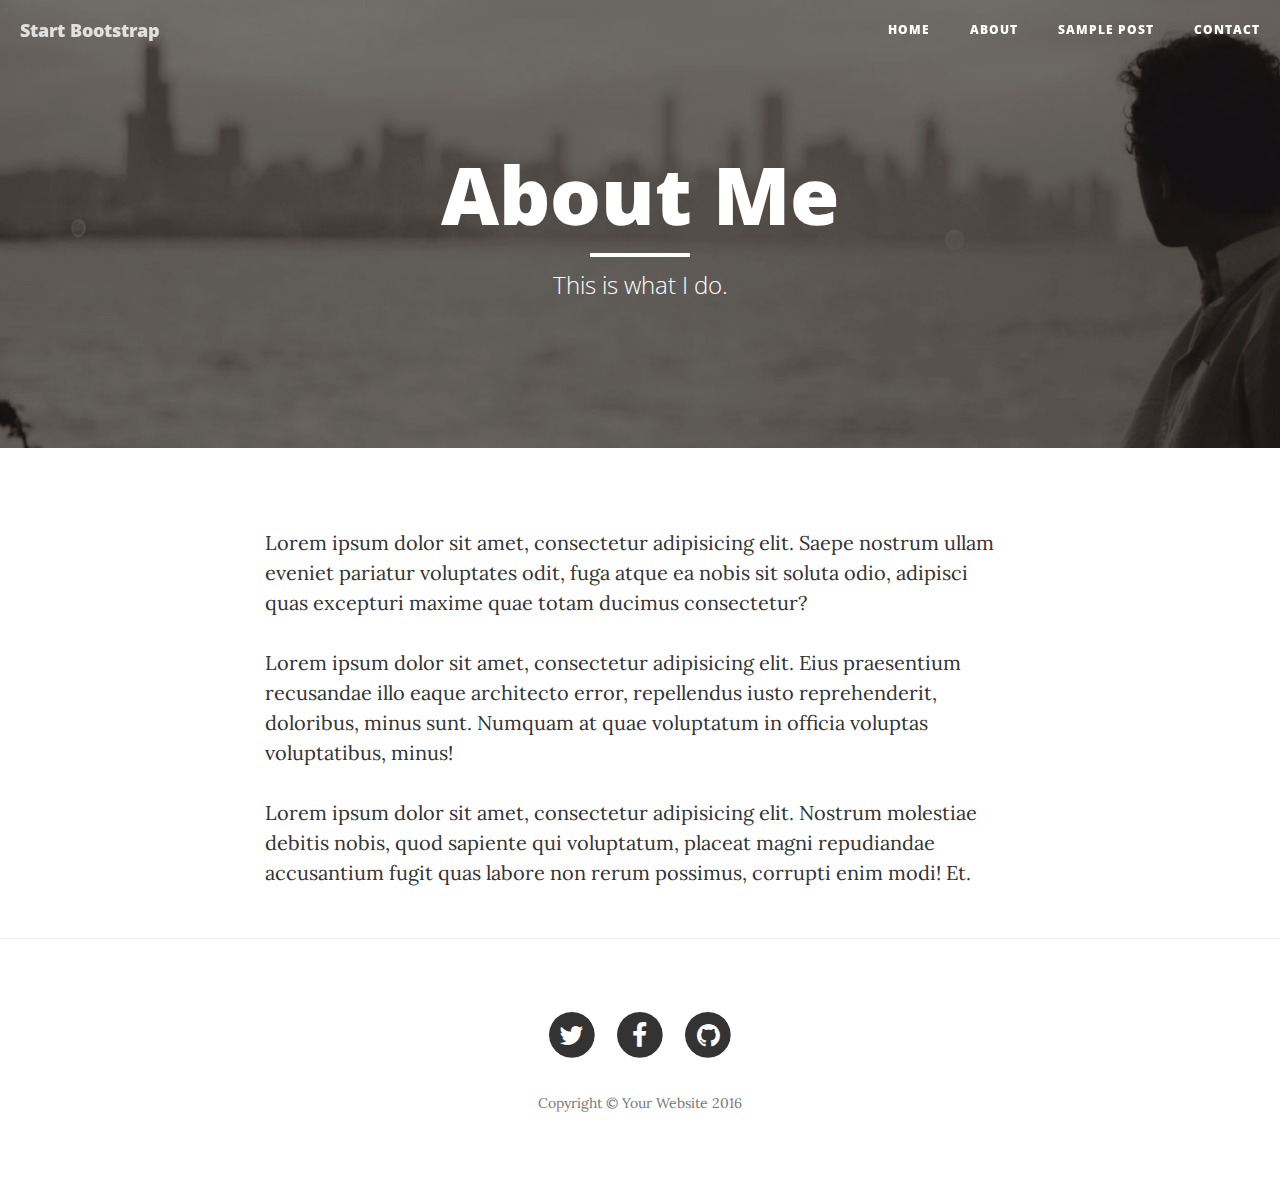
==== about.html @ 2f67f851 "init a new webpage "clean-blog" based on a bootstrap template" ====
<!DOCTYPE html>
<html lang="en">

<head>

    <meta charset="utf-8">
    <meta http-equiv="X-UA-Compatible" content="IE=edge">
    <meta name="viewport" content="width=device-width, initial-scale=1">
    <meta name="description" content="">
    <meta name="author" content="">

    <title>Clean Blog - About</title>

    <!-- Bootstrap Core CSS -->
    <link href="vendor/bootstrap/css/bootstrap.min.css" rel="stylesheet">

    <!-- Theme CSS -->
    <link href="css/clean-blog.min.css" rel="stylesheet">

    <!-- Custom Fonts -->
    <link href="vendor/font-awesome/css/font-awesome.min.css" rel="stylesheet" type="text/css">
    <link href='https://fonts.googleapis.com/css?family=Lora:400,700,400italic,700italic' rel='stylesheet' type='text/css'>
    <link href='https://fonts.googleapis.com/css?family=Open+Sans:300italic,400italic,600italic,700italic,800italic,400,300,600,700,800' rel='stylesheet' type='text/css'>

    <!-- HTML5 Shim and Respond.js IE8 support of HTML5 elements and media queries -->
    <!-- WARNING: Respond.js doesn't work if you view the page via file:// -->
    <!--[if lt IE 9]>
        <script src="https://oss.maxcdn.com/libs/html5shiv/3.7.0/html5shiv.js"></script>
        <script src="https://oss.maxcdn.com/libs/respond.js/1.4.2/respond.min.js"></script>
    <![endif]-->

</head>

<body>

    <!-- Navigation -->
    <nav class="navbar navbar-default navbar-custom navbar-fixed-top">
        <div class="container-fluid">
            <!-- Brand and toggle get grouped for better mobile display -->
            <div class="navbar-header page-scroll">
                <button type="button" class="navbar-toggle" data-toggle="collapse" data-target="#bs-example-navbar-collapse-1">
                    <span class="sr-only">Toggle navigation</span>
                    Menu <i class="fa fa-bars"></i>
                </button>
                <a class="navbar-brand" href="index.html">Start Bootstrap</a>
            </div>

            <!-- Collect the nav links, forms, and other content for toggling -->
            <div class="collapse navbar-collapse" id="bs-example-navbar-collapse-1">
                <ul class="nav navbar-nav navbar-right">
                    <li>
                        <a href="index.html">Home</a>
                    </li>
                    <li>
                        <a href="about.html">About</a>
                    </li>
                    <li>
                        <a href="post.html">Sample Post</a>
                    </li>
                    <li>
                        <a href="contact.html">Contact</a>
                    </li>
                </ul>
            </div>
            <!-- /.navbar-collapse -->
        </div>
        <!-- /.container -->
    </nav>

    <!-- Page Header -->
    <!-- Set your background image for this header on the line below. -->
    <header class="intro-header" style="background-image: url('img/about-bg.jpg')">
        <div class="container">
            <div class="row">
                <div class="col-lg-8 col-lg-offset-2 col-md-10 col-md-offset-1">
                    <div class="page-heading">
                        <h1>About Me</h1>
                        <hr class="small">
                        <span class="subheading">This is what I do.</span>
                    </div>
                </div>
            </div>
        </div>
    </header>

    <!-- Main Content -->
    <div class="container">
        <div class="row">
            <div class="col-lg-8 col-lg-offset-2 col-md-10 col-md-offset-1">
                <p>Lorem ipsum dolor sit amet, consectetur adipisicing elit. Saepe nostrum ullam eveniet pariatur voluptates odit, fuga atque ea nobis sit soluta odio, adipisci quas excepturi maxime quae totam ducimus consectetur?</p>
                <p>Lorem ipsum dolor sit amet, consectetur adipisicing elit. Eius praesentium recusandae illo eaque architecto error, repellendus iusto reprehenderit, doloribus, minus sunt. Numquam at quae voluptatum in officia voluptas voluptatibus, minus!</p>
                <p>Lorem ipsum dolor sit amet, consectetur adipisicing elit. Nostrum molestiae debitis nobis, quod sapiente qui voluptatum, placeat magni repudiandae accusantium fugit quas labore non rerum possimus, corrupti enim modi! Et.</p>
            </div>
        </div>
    </div>

    <hr>

    <!-- Footer -->
    <footer>
        <div class="container">
            <div class="row">
                <div class="col-lg-8 col-lg-offset-2 col-md-10 col-md-offset-1">
                    <ul class="list-inline text-center">
                        <li>
                            <a href="#">
                                <span class="fa-stack fa-lg">
                                    <i class="fa fa-circle fa-stack-2x"></i>
                                    <i class="fa fa-twitter fa-stack-1x fa-inverse"></i>
                                </span>
                            </a>
                        </li>
                        <li>
                            <a href="#">
                                <span class="fa-stack fa-lg">
                                    <i class="fa fa-circle fa-stack-2x"></i>
                                    <i class="fa fa-facebook fa-stack-1x fa-inverse"></i>
                                </span>
                            </a>
                        </li>
                        <li>
                            <a href="#">
                                <span class="fa-stack fa-lg">
                                    <i class="fa fa-circle fa-stack-2x"></i>
                                    <i class="fa fa-github fa-stack-1x fa-inverse"></i>
                                </span>
                            </a>
                        </li>
                    </ul>
                    <p class="copyright text-muted">Copyright &copy; Your Website 2016</p>
                </div>
            </div>
        </div>
    </footer>

    <!-- jQuery -->
    <script src="vendor/jquery/jquery.min.js"></script>

    <!-- Bootstrap Core JavaScript -->
    <script src="vendor/bootstrap/js/bootstrap.min.js"></script>

    <!-- Contact Form JavaScript -->
    <script src="js/jqBootstrapValidation.js"></script>
    <script src="js/contact_me.js"></script>

    <!-- Theme JavaScript -->
    <script src="js/clean-blog.min.js"></script>

</body>

</html>
---- css/clean-blog.min.css ----
/*!
 * Start Bootstrap - Clean Blog v3.3.7+1 (http://startbootstrap.com/template-overviews/clean-blog)
 * Copyright 2013-2016 Start Bootstrap
 * Licensed under MIT (https://github.com/BlackrockDigital/startbootstrap/blob/gh-pages/LICENSE)
 */a,body{color:#333}.navbar-custom .nav li a,.navbar-custom .navbar-brand,h1,h2,h3,h4,h5,h6{font-weight:800}.caption,.intro-header .page-heading,.intro-header .site-heading,footer .copyright{text-align:center}body{font-family:Lora,'Times New Roman',serif;font-size:20px;-webkit-tap-highlight-color:#0085A1}.intro-header .page-heading .subheading,.intro-header .post-heading .subheading,.intro-header .site-heading .subheading,.navbar-custom,h1,h2,h3,h4,h5,h6{font-family:'Open Sans','Helvetica Neue',Helvetica,Arial,sans-serif}p{line-height:1.5;margin:30px 0}p a{text-decoration:underline}a:focus,a:hover{color:#0085A1}a img:focus,a img:hover{cursor:zoom-in}blockquote{color:#777;font-style:italic}hr.small{max-width:100px;margin:15px auto;border-width:4px;border-color:#fff}.navbar-custom{position:absolute;top:0;left:0;width:100%;z-index:3}.navbar-custom .navbar-header .navbar-toggle{color:#777;font-weight:800;text-transform:uppercase;font-size:12px}.navbar-custom .nav li a{text-transform:uppercase;font-size:12px;letter-spacing:1px}@media only screen and (min-width:768px){.navbar-custom{background:0 0;border-bottom:1px solid transparent}.navbar-custom .navbar-brand{color:#fff;padding:20px}.navbar-custom .navbar-brand:focus,.navbar-custom .navbar-brand:hover{color:rgba(255,255,255,.8)}.navbar-custom .nav li a{color:#fff;padding:20px}.navbar-custom .nav li a:focus,.navbar-custom .nav li a:hover{color:rgba(255,255,255,.8)}}@media only screen and (min-width:1170px){.navbar-custom{-webkit-transition:background-color .3s;-moz-transition:background-color .3s;transition:background-color .3s;-webkit-transform:translate3d(0,0,0);-moz-transform:translate3d(0,0,0);-ms-transform:translate3d(0,0,0);-o-transform:translate3d(0,0,0);transform:translate3d(0,0,0);-webkit-backface-visibility:hidden;backface-visibility:hidden}.navbar-custom.is-fixed{position:fixed;top:-61px;background-color:rgba(255,255,255,.9);border-bottom:1px solid #f2f2f2;-webkit-transition:-webkit-transform .3s;-moz-transition:-moz-transform .3s;transition:transform .3s}.navbar-custom.is-fixed .navbar-brand{color:#333}.navbar-custom.is-fixed .navbar-brand:focus,.navbar-custom.is-fixed .navbar-brand:hover{color:#0085A1}.navbar-custom.is-fixed .nav li a{color:#333}.navbar-custom.is-fixed .nav li a:focus,.navbar-custom.is-fixed .nav li a:hover{color:#0085A1}.navbar-custom.is-visible{-webkit-transform:translate3d(0,100%,0);-moz-transform:translate3d(0,100%,0);-ms-transform:translate3d(0,100%,0);-o-transform:translate3d(0,100%,0);transform:translate3d(0,100%,0)}}.intro-header{background:center center no-repeat;-webkit-background-size:cover;-moz-background-size:cover;background-size:cover;-o-background-size:cover;margin-bottom:50px}.intro-header .page-heading,.intro-header .post-heading,.intro-header .site-heading{padding:100px 0 50px;color:#fff}.intro-header .page-heading h1,.intro-header .site-heading h1{margin-top:0;font-size:50px}.intro-header .page-heading .subheading,.intro-header .site-heading .subheading{font-size:24px;line-height:1.1;display:block;font-weight:300;margin:10px 0 0}@media only screen and (min-width:768px){.intro-header .page-heading,.intro-header .post-heading,.intro-header .site-heading{padding:150px 0}.intro-header .page-heading h1,.intro-header .site-heading h1{font-size:80px}}.intro-header .post-heading h1{font-size:35px}.intro-header .post-heading .meta,.intro-header .post-heading .subheading{line-height:1.1;display:block}.intro-header .post-heading .subheading{font-size:24px;margin:10px 0 30px;font-weight:600}.intro-header .post-heading .meta{font-family:Lora,'Times New Roman',serif;font-style:italic;font-weight:300;font-size:20px}.intro-header .post-heading .meta a{color:#fff}@media only screen and (min-width:768px){.intro-header .post-heading h1{font-size:55px}.intro-header .post-heading .subheading{font-size:30px}}.post-preview>a{color:#333}.post-preview>a:focus,.post-preview>a:hover{text-decoration:none;color:#0085A1}.post-preview>a>.post-title{font-size:30px;margin-top:30px;margin-bottom:10px}.post-preview>a>.post-subtitle{margin:0 0 10px;font-weight:300}.post-preview>.post-meta{color:#777;font-size:18px;font-style:italic;margin-top:0}.post-preview>.post-meta>a{text-decoration:none;color:#333}.post-preview>.post-meta>a:focus,.post-preview>.post-meta>a:hover{color:#0085A1;text-decoration:underline}@media only screen and (min-width:768px){.post-preview>a>.post-title{font-size:36px}}.section-heading{font-size:36px;margin-top:60px;font-weight:700}.btn,.pager li>a,.pager li>span{font-family:'Open Sans','Helvetica Neue',Helvetica,Arial,sans-serif;text-transform:uppercase;font-weight:800;letter-spacing:1px}.caption{font-size:14px;padding:10px;font-style:italic;margin:0;display:block;border-bottom-right-radius:5px;border-bottom-left-radius:5px}footer{padding:50px 0 65px}footer .list-inline{margin:0;padding:0}footer .copyright{font-size:14px;margin-bottom:0}.floating-label-form-group{font-size:14px;position:relative;margin-bottom:0;padding-bottom:.5em;border-bottom:1px solid #eee}.floating-label-form-group input,.floating-label-form-group textarea{z-index:1;position:relative;padding-right:0;padding-left:0;border:none;border-radius:0;font-size:1.5em;background:0 0;box-shadow:none!important;resize:none}.floating-label-form-group label{display:block;z-index:0;position:relative;top:2em;margin:0;font-size:.85em;line-height:1.764705882em;vertical-align:middle;vertical-align:baseline;opacity:0;-webkit-transition:top .3s ease,opacity .3s ease;-moz-transition:top .3s ease,opacity .3s ease;-ms-transition:top .3s ease,opacity .3s ease;transition:top .3s ease,opacity .3s ease}.floating-label-form-group::not(:first-child){padding-left:14px;border-left:1px solid #eee}.floating-label-form-group-with-value label{top:0;opacity:1}.floating-label-form-group-with-focus label{color:#0085A1}form .row:first-child .floating-label-form-group{border-top:1px solid #eee}.btn{font-size:14px;border-radius:0;padding:15px 25px}.btn-lg{font-size:16px;padding:25px 35px}.btn-default:focus,.btn-default:hover{background-color:#0085A1;border:1px solid #0085A1;color:#fff}.pager{margin:20px 0 0}.pager li>a,.pager li>span{font-size:14px;padding:15px 25px;background-color:#fff;border-radius:0}.pager li>a:focus,.pager li>a:hover{color:#fff;background-color:#0085A1;border:1px solid #0085A1}.pager .disabled>a,.pager .disabled>a:focus,.pager .disabled>a:hover,.pager .disabled>span{color:#777;background-color:#333;cursor:not-allowed}::-moz-selection{color:#fff;text-shadow:none;background:#0085A1}::selection{color:#fff;text-shadow:none;background:#0085A1}img::selection{color:#fff;background:0 0}img::-moz-selection{color:#fff;background:0 0}
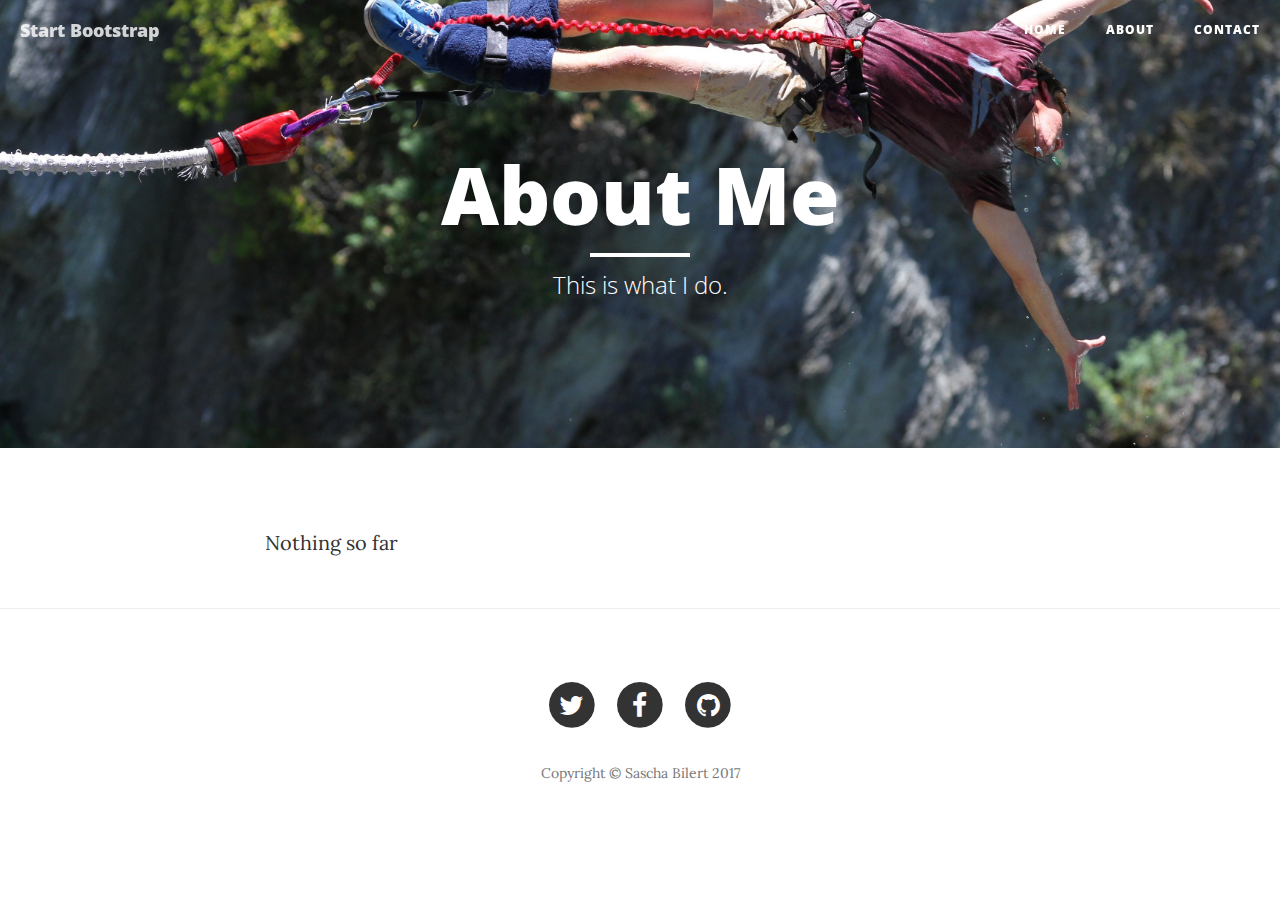
==== commit 7a0e4d3f: "fit some of the template to my personal blog" ====
--- a/about.html
+++ b/about.html
@@ -55,9 +55,6 @@
                         <a href="about.html">About</a>
                     </li>
                     <li>
-                        <a href="post.html">Sample Post</a>
-                    </li>
-                    <li>
                         <a href="contact.html">Contact</a>
                     </li>
                 </ul>
@@ -87,9 +84,7 @@
     <div class="container">
         <div class="row">
             <div class="col-lg-8 col-lg-offset-2 col-md-10 col-md-offset-1">
-                <p>Lorem ipsum dolor sit amet, consectetur adipisicing elit. Saepe nostrum ullam eveniet pariatur voluptates odit, fuga atque ea nobis sit soluta odio, adipisci quas excepturi maxime quae totam ducimus consectetur?</p>
-                <p>Lorem ipsum dolor sit amet, consectetur adipisicing elit. Eius praesentium recusandae illo eaque architecto error, repellendus iusto reprehenderit, doloribus, minus sunt. Numquam at quae voluptatum in officia voluptas voluptatibus, minus!</p>
-                <p>Lorem ipsum dolor sit amet, consectetur adipisicing elit. Nostrum molestiae debitis nobis, quod sapiente qui voluptatum, placeat magni repudiandae accusantium fugit quas labore non rerum possimus, corrupti enim modi! Et.</p>
+                <p>Nothing so far</p>
             </div>
         </div>
     </div>
@@ -127,7 +122,7 @@
                             </a>
                         </li>
                     </ul>
-                    <p class="copyright text-muted">Copyright &copy; Your Website 2016</p>
+                    <p class="copyright text-muted">Copyright &copy; Sascha Bilert 2017</p>
                 </div>
             </div>
         </div>
--- a/css/clean-blog.min.css
+++ b/css/clean-blog.min.css
@@ -2,4 +2,409 @@
  * Start Bootstrap - Clean Blog v3.3.7+1 (http://startbootstrap.com/template-overviews/clean-blog)
  * Copyright 2013-2016 Start Bootstrap
  * Licensed under MIT (https://github.com/BlackrockDigital/startbootstrap/blob/gh-pages/LICENSE)
- */a,body{color:#333}.navbar-custom .nav li a,.navbar-custom .navbar-brand,h1,h2,h3,h4,h5,h6{font-weight:800}.caption,.intro-header .page-heading,.intro-header .site-heading,footer .copyright{text-align:center}body{font-family:Lora,'Times New Roman',serif;font-size:20px;-webkit-tap-highlight-color:#0085A1}.intro-header .page-heading .subheading,.intro-header .post-heading .subheading,.intro-header .site-heading .subheading,.navbar-custom,h1,h2,h3,h4,h5,h6{font-family:'Open Sans','Helvetica Neue',Helvetica,Arial,sans-serif}p{line-height:1.5;margin:30px 0}p a{text-decoration:underline}a:focus,a:hover{color:#0085A1}a img:focus,a img:hover{cursor:zoom-in}blockquote{color:#777;font-style:italic}hr.small{max-width:100px;margin:15px auto;border-width:4px;border-color:#fff}.navbar-custom{position:absolute;top:0;left:0;width:100%;z-index:3}.navbar-custom .navbar-header .navbar-toggle{color:#777;font-weight:800;text-transform:uppercase;font-size:12px}.navbar-custom .nav li a{text-transform:uppercase;font-size:12px;letter-spacing:1px}@media only screen and (min-width:768px){.navbar-custom{background:0 0;border-bottom:1px solid transparent}.navbar-custom .navbar-brand{color:#fff;padding:20px}.navbar-custom .navbar-brand:focus,.navbar-custom .navbar-brand:hover{color:rgba(255,255,255,.8)}.navbar-custom .nav li a{color:#fff;padding:20px}.navbar-custom .nav li a:focus,.navbar-custom .nav li a:hover{color:rgba(255,255,255,.8)}}@media only screen and (min-width:1170px){.navbar-custom{-webkit-transition:background-color .3s;-moz-transition:background-color .3s;transition:background-color .3s;-webkit-transform:translate3d(0,0,0);-moz-transform:translate3d(0,0,0);-ms-transform:translate3d(0,0,0);-o-transform:translate3d(0,0,0);transform:translate3d(0,0,0);-webkit-backface-visibility:hidden;backface-visibility:hidden}.navbar-custom.is-fixed{position:fixed;top:-61px;background-color:rgba(255,255,255,.9);border-bottom:1px solid #f2f2f2;-webkit-transition:-webkit-transform .3s;-moz-transition:-moz-transform .3s;transition:transform .3s}.navbar-custom.is-fixed .navbar-brand{color:#333}.navbar-custom.is-fixed .navbar-brand:focus,.navbar-custom.is-fixed .navbar-brand:hover{color:#0085A1}.navbar-custom.is-fixed .nav li a{color:#333}.navbar-custom.is-fixed .nav li a:focus,.navbar-custom.is-fixed .nav li a:hover{color:#0085A1}.navbar-custom.is-visible{-webkit-transform:translate3d(0,100%,0);-moz-transform:translate3d(0,100%,0);-ms-transform:translate3d(0,100%,0);-o-transform:translate3d(0,100%,0);transform:translate3d(0,100%,0)}}.intro-header{background:center center no-repeat;-webkit-background-size:cover;-moz-background-size:cover;background-size:cover;-o-background-size:cover;margin-bottom:50px}.intro-header .page-heading,.intro-header .post-heading,.intro-header .site-heading{padding:100px 0 50px;color:#fff}.intro-header .page-heading h1,.intro-header .site-heading h1{margin-top:0;font-size:50px}.intro-header .page-heading .subheading,.intro-header .site-heading .subheading{font-size:24px;line-height:1.1;display:block;font-weight:300;margin:10px 0 0}@media only screen and (min-width:768px){.intro-header .page-heading,.intro-header .post-heading,.intro-header .site-heading{padding:150px 0}.intro-header .page-heading h1,.intro-header .site-heading h1{font-size:80px}}.intro-header .post-heading h1{font-size:35px}.intro-header .post-heading .meta,.intro-header .post-heading .subheading{line-height:1.1;display:block}.intro-header .post-heading .subheading{font-size:24px;margin:10px 0 30px;font-weight:600}.intro-header .post-heading .meta{font-family:Lora,'Times New Roman',serif;font-style:italic;font-weight:300;font-size:20px}.intro-header .post-heading .meta a{color:#fff}@media only screen and (min-width:768px){.intro-header .post-heading h1{font-size:55px}.intro-header .post-heading .subheading{font-size:30px}}.post-preview>a{color:#333}.post-preview>a:focus,.post-preview>a:hover{text-decoration:none;color:#0085A1}.post-preview>a>.post-title{font-size:30px;margin-top:30px;margin-bottom:10px}.post-preview>a>.post-subtitle{margin:0 0 10px;font-weight:300}.post-preview>.post-meta{color:#777;font-size:18px;font-style:italic;margin-top:0}.post-preview>.post-meta>a{text-decoration:none;color:#333}.post-preview>.post-meta>a:focus,.post-preview>.post-meta>a:hover{color:#0085A1;text-decoration:underline}@media only screen and (min-width:768px){.post-preview>a>.post-title{font-size:36px}}.section-heading{font-size:36px;margin-top:60px;font-weight:700}.btn,.pager li>a,.pager li>span{font-family:'Open Sans','Helvetica Neue',Helvetica,Arial,sans-serif;text-transform:uppercase;font-weight:800;letter-spacing:1px}.caption{font-size:14px;padding:10px;font-style:italic;margin:0;display:block;border-bottom-right-radius:5px;border-bottom-left-radius:5px}footer{padding:50px 0 65px}footer .list-inline{margin:0;padding:0}footer .copyright{font-size:14px;margin-bottom:0}.floating-label-form-group{font-size:14px;position:relative;margin-bottom:0;padding-bottom:.5em;border-bottom:1px solid #eee}.floating-label-form-group input,.floating-label-form-group textarea{z-index:1;position:relative;padding-right:0;padding-left:0;border:none;border-radius:0;font-size:1.5em;background:0 0;box-shadow:none!important;resize:none}.floating-label-form-group label{display:block;z-index:0;position:relative;top:2em;margin:0;font-size:.85em;line-height:1.764705882em;vertical-align:middle;vertical-align:baseline;opacity:0;-webkit-transition:top .3s ease,opacity .3s ease;-moz-transition:top .3s ease,opacity .3s ease;-ms-transition:top .3s ease,opacity .3s ease;transition:top .3s ease,opacity .3s ease}.floating-label-form-group::not(:first-child){padding-left:14px;border-left:1px solid #eee}.floating-label-form-group-with-value label{top:0;opacity:1}.floating-label-form-group-with-focus label{color:#0085A1}form .row:first-child .floating-label-form-group{border-top:1px solid #eee}.btn{font-size:14px;border-radius:0;padding:15px 25px}.btn-lg{font-size:16px;padding:25px 35px}.btn-default:focus,.btn-default:hover{background-color:#0085A1;border:1px solid #0085A1;color:#fff}.pager{margin:20px 0 0}.pager li>a,.pager li>span{font-size:14px;padding:15px 25px;background-color:#fff;border-radius:0}.pager li>a:focus,.pager li>a:hover{color:#fff;background-color:#0085A1;border:1px solid #0085A1}.pager .disabled>a,.pager .disabled>a:focus,.pager .disabled>a:hover,.pager .disabled>span{color:#777;background-color:#333;cursor:not-allowed}::-moz-selection{color:#fff;text-shadow:none;background:#0085A1}::selection{color:#fff;text-shadow:none;background:#0085A1}img::selection{color:#fff;background:0 0}img::-moz-selection{color:#fff;background:0 0}+ */
+
+a, body {
+    color: #333
+}
+
+.navbar-custom .nav li a, .navbar-custom .navbar-brand, h1, h2, h3, h4, h5, h6 {
+    font-weight: 800
+}
+
+.caption, .intro-header .page-heading, .intro-header .site-heading, footer .copyright {
+    text-align: center
+}
+
+body {
+    font-family: Lora, 'Times New Roman', serif;
+    font-size: 20px;
+    -webkit-tap-highlight-color: #0085A1
+}
+
+.intro-header .page-heading .subheading, .intro-header .post-heading .subheading, .intro-header .site-heading .subheading, .navbar-custom, h1, h2, h3, h4, h5, h6 {
+    font-family: 'Open Sans', 'Helvetica Neue', Helvetica, Arial, sans-serif
+}
+
+p {
+    line-height: 1.5;
+    margin: 30px 0
+}
+
+p a {
+    text-decoration: underline
+}
+
+a:focus, a:hover {
+    color: #0085A1
+}
+
+a img:focus, a img:hover {
+    cursor: zoom-in
+}
+
+blockquote {
+    color: #777;
+    font-style: italic
+}
+
+hr.small {
+    max-width: 100px;
+    margin: 15px auto;
+    border-width: 4px;
+    border-color: #fff
+}
+
+.navbar-custom {
+    position: absolute;
+    top: 0;
+    left: 0;
+    width: 100%;
+    z-index: 3
+}
+
+.navbar-custom .navbar-header .navbar-toggle {
+    color: #777;
+    font-weight: 800;
+    text-transform: uppercase;
+    font-size: 12px
+}
+
+.navbar-custom .nav li a {
+    text-transform: uppercase;
+    font-size: 12px;
+    letter-spacing: 1px
+}
+
+@media only screen and (min-width:768px) {
+    .navbar-custom {
+        background: 0 0;
+        border-bottom: 1px solid transparent
+    }
+    .navbar-custom .navbar-brand {
+        color: #fff;
+        padding: 20px
+    }
+    .navbar-custom .navbar-brand:focus, .navbar-custom .navbar-brand:hover {
+        color: rgba(255, 255, 255, .8)
+    }
+    .navbar-custom .nav li a {
+        color: #fff;
+        padding: 20px
+    }
+    .navbar-custom .nav li a:focus, .navbar-custom .nav li a:hover {
+        color: rgba(255, 255, 255, .8)
+    }
+}
+
+@media only screen and (min-width:1170px) {
+    .navbar-custom {
+        -webkit-transition: background-color .3s;
+        -moz-transition: background-color .3s;
+        transition: background-color .3s;
+        -webkit-transform: translate3d(0, 0, 0);
+        -moz-transform: translate3d(0, 0, 0);
+        -ms-transform: translate3d(0, 0, 0);
+        -o-transform: translate3d(0, 0, 0);
+        transform: translate3d(0, 0, 0);
+        -webkit-backface-visibility: hidden;
+        backface-visibility: hidden
+    }
+    .navbar-custom.is-fixed {
+        position: fixed;
+        top: -61px;
+        background-color: rgba(255, 255, 255, .9);
+        border-bottom: 1px solid #f2f2f2;
+        -webkit-transition: -webkit-transform .3s;
+        -moz-transition: -moz-transform .3s;
+        transition: transform .3s
+    }
+    .navbar-custom.is-fixed .navbar-brand {
+        color: #333
+    }
+    .navbar-custom.is-fixed .navbar-brand:focus, .navbar-custom.is-fixed .navbar-brand:hover {
+        color: #0085A1
+    }
+    .navbar-custom.is-fixed .nav li a {
+        color: #333
+    }
+    .navbar-custom.is-fixed .nav li a:focus, .navbar-custom.is-fixed .nav li a:hover {
+        color: #0085A1
+    }
+    .navbar-custom.is-visible {
+        -webkit-transform: translate3d(0, 100%, 0);
+        -moz-transform: translate3d(0, 100%, 0);
+        -ms-transform: translate3d(0, 100%, 0);
+        -o-transform: translate3d(0, 100%, 0);
+        transform: translate3d(0, 100%, 0)
+    }
+}
+
+.intro-header {
+    background: center center no-repeat;
+    -webkit-background-size: cover;
+    -moz-background-size: cover;
+    background-size: cover;
+    -o-background-size: cover;
+    margin-bottom: 50px
+}
+
+.intro-header .page-heading, .intro-header .post-heading, .intro-header .site-heading {
+    padding: 100px 0 50px;
+    color: #fff
+}
+
+.intro-header .page-heading h1, .intro-header .site-heading h1 {
+    margin-top: 0;
+    font-size: 50px
+}
+
+.intro-header .page-heading .subheading, .intro-header .site-heading .subheading {
+    font-size: 24px;
+    line-height: 1.1;
+    display: block;
+    font-weight: 300;
+    margin: 10px 0 0
+}
+
+@media only screen and (min-width:768px) {
+    .intro-header .page-heading, .intro-header .post-heading, .intro-header .site-heading {
+        padding: 150px 0
+    }
+    .intro-header .page-heading h1, .intro-header .site-heading h1 {
+        font-size: 80px
+    }
+}
+
+.intro-header .post-heading h1 {
+    font-size: 35px
+}
+
+.intro-header .post-heading .meta, .intro-header .post-heading .subheading {
+    line-height: 1.1;
+    display: block
+}
+
+.intro-header .post-heading .subheading {
+    font-size: 24px;
+    margin: 10px 0 30px;
+    font-weight: 600
+}
+
+.intro-header .post-heading .meta {
+    font-family: Lora, 'Times New Roman', serif;
+    font-style: italic;
+    font-weight: 300;
+    font-size: 20px
+}
+
+.intro-header .post-heading .meta a {
+    color: #fff
+}
+
+@media only screen and (min-width:768px) {
+    .intro-header .post-heading h1 {
+        font-size: 55px
+    }
+    .intro-header .post-heading .subheading {
+        font-size: 30px
+    }
+}
+
+.post-preview>a {
+    color: #333
+}
+
+.post-preview>a:focus, .post-preview>a:hover {
+    text-decoration: none;
+    color: #0085A1
+}
+
+.post-preview>a>.post-title {
+    font-size: 30px;
+    margin-top: 30px;
+    margin-bottom: 10px
+}
+
+.post-preview>a>.post-subtitle {
+    margin: 0 0 10px;
+    font-weight: 300
+}
+
+.post-preview>.post-meta {
+    color: #777;
+    font-size: 18px;
+    font-style: italic;
+    margin-top: 0
+}
+
+.post-preview>.post-meta>a {
+    text-decoration: none;
+    color: #333
+}
+
+.post-preview>.post-meta>a:focus, .post-preview>.post-meta>a:hover {
+    color: #0085A1;
+    text-decoration: underline
+}
+
+@media only screen and (min-width:768px) {
+    .post-preview>a>.post-title {
+        font-size: 36px
+    }
+}
+
+.section-heading {
+    font-size: 36px;
+    margin-top: 60px;
+    font-weight: 700
+}
+
+.btn, .pager li>a, .pager li>span {
+    font-family: 'Open Sans', 'Helvetica Neue', Helvetica, Arial, sans-serif;
+    text-transform: uppercase;
+    font-weight: 800;
+    letter-spacing: 1px
+}
+
+.caption {
+    font-size: 14px;
+    padding: 10px;
+    font-style: italic;
+    margin: 0;
+    display: block;
+    border-bottom-right-radius: 5px;
+    border-bottom-left-radius: 5px
+}
+
+footer {
+    padding: 50px 0 65px
+}
+
+footer .list-inline {
+    margin: 0;
+    padding: 0
+}
+
+footer .copyright {
+    font-size: 14px;
+    margin-bottom: 0
+}
+
+.floating-label-form-group {
+    font-size: 14px;
+    position: relative;
+    margin-bottom: 0;
+    padding-bottom: .5em;
+    border-bottom: 1px solid #eee
+}
+
+.floating-label-form-group input, .floating-label-form-group textarea {
+    z-index: 1;
+    position: relative;
+    padding-right: 0;
+    padding-left: 0;
+    border: none;
+    border-radius: 0;
+    font-size: 1.5em;
+    background: 0 0;
+    box-shadow: none!important;
+    resize: none
+}
+
+.floating-label-form-group label {
+    display: block;
+    z-index: 0;
+    position: relative;
+    top: 2em;
+    margin: 0;
+    font-size: .85em;
+    line-height: 1.764705882em;
+    vertical-align: middle;
+    vertical-align: baseline;
+    opacity: 0;
+    -webkit-transition: top .3s ease, opacity .3s ease;
+    -moz-transition: top .3s ease, opacity .3s ease;
+    -ms-transition: top .3s ease, opacity .3s ease;
+    transition: top .3s ease, opacity .3s ease
+}
+
+.floating-label-form-group::not(:first-child) {
+    padding-left: 14px;
+    border-left: 1px solid #eee
+}
+
+.floating-label-form-group-with-value label {
+    top: 0;
+    opacity: 1
+}
+
+.floating-label-form-group-with-focus label {
+    color: #0085A1
+}
+
+form .row:first-child .floating-label-form-group {
+    border-top: 1px solid #eee
+}
+
+.btn {
+    font-size: 14px;
+    border-radius: 0;
+    padding: 15px 25px
+}
+
+.btn-lg {
+    font-size: 16px;
+    padding: 25px 35px
+}
+
+.btn-default:focus, .btn-default:hover {
+    background-color: #0085A1;
+    border: 1px solid #0085A1;
+    color: #fff
+}
+
+.pager {
+    margin: 20px 0 0
+}
+
+.pager li>a, .pager li>span {
+    font-size: 14px;
+    padding: 15px 25px;
+    background-color: #fff;
+    border-radius: 0
+}
+
+.pager li>a:focus, .pager li>a:hover {
+    color: #fff;
+    background-color: #0085A1;
+    border: 1px solid #0085A1
+}
+
+.pager .disabled>a, .pager .disabled>a:focus, .pager .disabled>a:hover, .pager .disabled>span {
+    color: #777;
+    background-color: #333;
+    cursor: not-allowed
+}
+
+::-moz-selection {
+    color: #fff;
+    text-shadow: none;
+    background: #0085A1
+}
+
+::selection {
+    color: #fff;
+    text-shadow: none;
+    background: #0085A1
+}
+
+img::selection {
+    color: #fff;
+    background: 0 0
+}
+
+img::-moz-selection {
+    color: #fff;
+    background: 0 0
+}
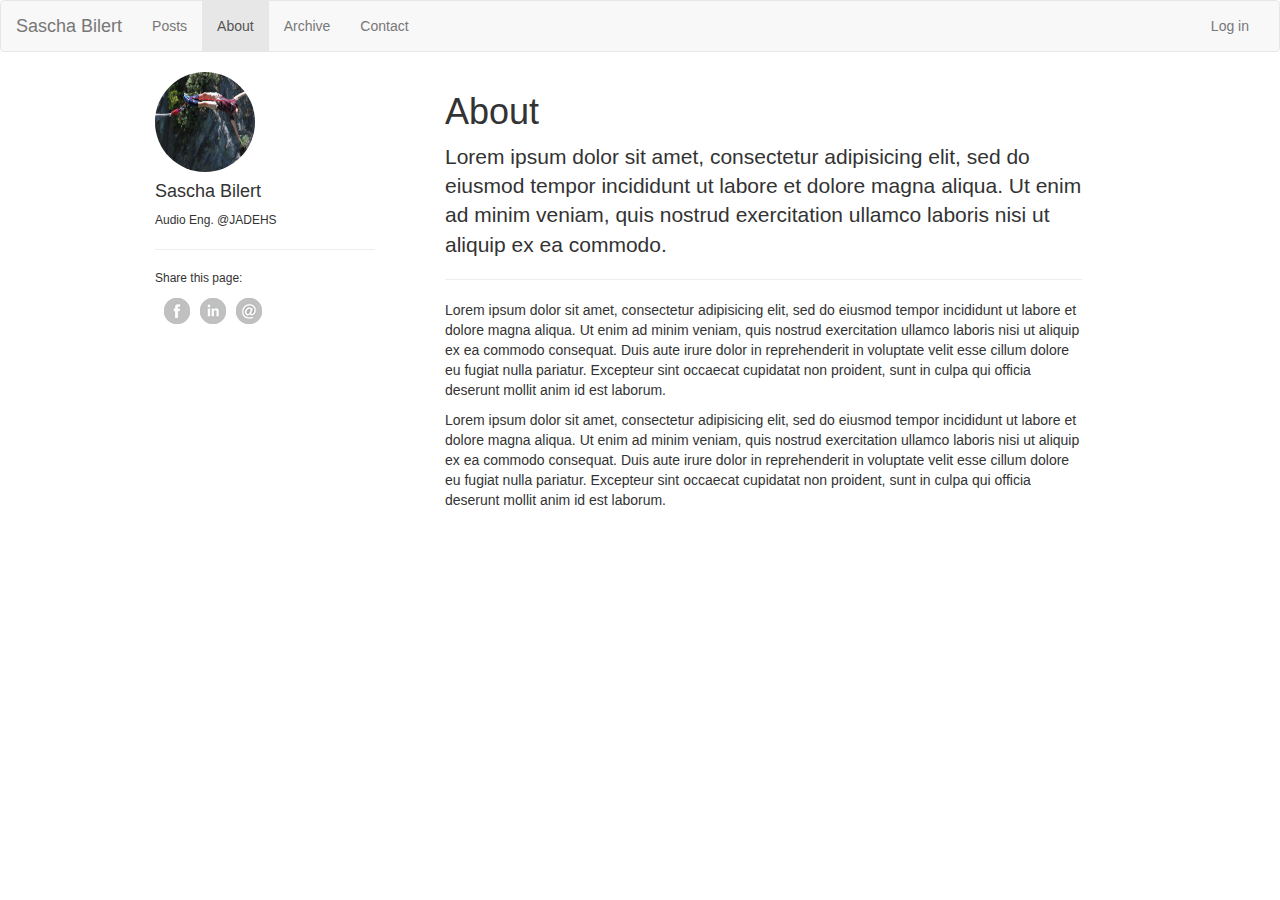
==== commit 4c8e8115: "Update des Blogs texte werden noch eingefügt" ====
--- a/about.html
+++ b/about.html
@@ -2,145 +2,96 @@
 <html lang="en">
 
 <head>
+     <meta charset="utf-8">
+     <meta http-equiv="X-UA-Compatible" content="IE=edge">
+     <meta name="viewport" content="width=device-width, initial-scale=1">
+     <!-- The above 3 meta tags *must* come first in the head; any other head content must come *after* these tags -->
+     <title>About</title>
 
-    <meta charset="utf-8">
-    <meta http-equiv="X-UA-Compatible" content="IE=edge">
-    <meta name="viewport" content="width=device-width, initial-scale=1">
-    <meta name="description" content="">
-    <meta name="author" content="">
+     <!-- Bootstrap -->
+     <link href="vendor/bootstrap-3.3.7-dist/css/bootstrap.min.css" rel="stylesheet">
+     <link rel="stylesheet" type="text/css" href="css/default.css">
 
-    <title>Clean Blog - About</title>
-
-    <!-- Bootstrap Core CSS -->
-    <link href="vendor/bootstrap/css/bootstrap.min.css" rel="stylesheet">
-
-    <!-- Theme CSS -->
-    <link href="css/clean-blog.min.css" rel="stylesheet">
-
-    <!-- Custom Fonts -->
-    <link href="vendor/font-awesome/css/font-awesome.min.css" rel="stylesheet" type="text/css">
-    <link href='https://fonts.googleapis.com/css?family=Lora:400,700,400italic,700italic' rel='stylesheet' type='text/css'>
-    <link href='https://fonts.googleapis.com/css?family=Open+Sans:300italic,400italic,600italic,700italic,800italic,400,300,600,700,800' rel='stylesheet' type='text/css'>
-
-    <!-- HTML5 Shim and Respond.js IE8 support of HTML5 elements and media queries -->
-    <!-- WARNING: Respond.js doesn't work if you view the page via file:// -->
-    <!--[if lt IE 9]>
-        <script src="https://oss.maxcdn.com/libs/html5shiv/3.7.0/html5shiv.js"></script>
-        <script src="https://oss.maxcdn.com/libs/respond.js/1.4.2/respond.min.js"></script>
+     <!-- HTML5 shim and Respond.js for IE8 support of HTML5 elements and media queries -->
+     <!-- WARNING: Respond.js doesn't work if you view the page via file:// -->
+     <!--[if lt IE 9]>
+      <script src="https://oss.maxcdn.com/html5shiv/3.7.3/html5shiv.min.js"></script>
+      <script src="https://oss.maxcdn.com/respond/1.4.2/respond.min.js"></script>
     <![endif]-->
-
 </head>
 
 <body>
 
-    <!-- Navigation -->
-    <nav class="navbar navbar-default navbar-custom navbar-fixed-top">
-        <div class="container-fluid">
-            <!-- Brand and toggle get grouped for better mobile display -->
-            <div class="navbar-header page-scroll">
-                <button type="button" class="navbar-toggle" data-toggle="collapse" data-target="#bs-example-navbar-collapse-1">
-                    <span class="sr-only">Toggle navigation</span>
-                    Menu <i class="fa fa-bars"></i>
-                </button>
-                <a class="navbar-brand" href="index.html">Start Bootstrap</a>
-            </div>
+     <nav class="navbar navbar-default">
+          <div class="container-fluid">
+               <!-- Brand and toggle get grouped for better mobile display -->
+               <div class="navbar-header">
+                    <button type="button" class="navbar-toggle collapsed" data-toggle="collapse" data-target="#bs-example-navbar-collapse-1" aria-expanded="false">
+        <span class="sr-only">Toggle navigation</span>
+        <span class="icon-bar"></span>
+        <span class="icon-bar"></span>
+        <span class="icon-bar"></span>
+      </button>
+                    <a class="navbar-brand" href="#">Sascha Bilert</a>
+               </div>
 
-            <!-- Collect the nav links, forms, and other content for toggling -->
-            <div class="collapse navbar-collapse" id="bs-example-navbar-collapse-1">
-                <ul class="nav navbar-nav navbar-right">
-                    <li>
-                        <a href="index.html">Home</a>
-                    </li>
-                    <li>
-                        <a href="about.html">About</a>
-                    </li>
-                    <li>
-                        <a href="contact.html">Contact</a>
-                    </li>
-                </ul>
-            </div>
-            <!-- /.navbar-collapse -->
-        </div>
-        <!-- /.container -->
-    </nav>
+               <!-- Collect the nav links, forms, and other content for toggling -->
+               <div class="collapse navbar-collapse" id="bs-example-navbar-collapse-1">
+                    <ul class="nav navbar-nav">
+                         <li><a href="posts.html">Posts <span class="sr-only">(current)</span></a></li>
+                         <li class="active"><a href="about.html">About</a></li>
+                         <li><a href="archive.html">Archive</a></li>
+                         <li><a href="contact.html">Contact</a></li>
+                    </ul>
+                    <ul class="nav navbar-nav navbar-right">
+                         <li><a href="login.html">Log in</a></li>
+                    </ul>
+               </div>
+               <!-- /.navbar-collapse -->
+          </div>
+          <!-- /.container-fluid -->
+     </nav>
 
-    <!-- Page Header -->
-    <!-- Set your background image for this header on the line below. -->
-    <header class="intro-header" style="background-image: url('img/about-bg.jpg')">
-        <div class="container">
-            <div class="row">
-                <div class="col-lg-8 col-lg-offset-2 col-md-10 col-md-offset-1">
-                    <div class="page-heading">
-                        <h1>About Me</h1>
-                        <hr class="small">
-                        <span class="subheading">This is what I do.</span>
+     <div class="container">
+          <div class="row">
+               <div class="col-md-3 profile">
+                    <aside>
+                         <img src="img/profile.jpg" alt="profile image" class="img-circle profile-image">
+                         <h4>Sascha Bilert</h4>
+                         <p>Audio Eng. @JADEHS</p>
+                         <hr>
+                         <p>Share this page:</p>
+                         <ul class="clearfix">
+                              <li><img src="img/social_icons/facebook.png"></li>
+                              <li><img src="img/social_icons/linkedin.png"></li>
+                              <li><img src="img/social_icons/email.png"></li>
+                         </ul>
+                    </aside>
+               </div>
+
+               <div class="col-md-8">
+                    <h1>About</h1>
+                    <div class="lead">
+                         Lorem ipsum dolor sit amet, consectetur adipisicing elit, sed do eiusmod tempor incididunt ut labore et dolore magna aliqua. Ut enim ad minim veniam, quis nostrud exercitation ullamco laboris nisi ut aliquip ex ea commodo.
                     </div>
-                </div>
-            </div>
-        </div>
-    </header>
+                    <hr>
+                    <p>
+                         Lorem ipsum dolor sit amet, consectetur adipisicing elit, sed do eiusmod tempor incididunt ut labore et dolore magna aliqua. Ut enim ad minim veniam, quis nostrud exercitation ullamco laboris nisi ut aliquip ex ea commodo consequat. Duis aute irure dolor
+                         in reprehenderit in voluptate velit esse cillum dolore eu fugiat nulla pariatur. Excepteur sint occaecat cupidatat non proident, sunt in culpa qui officia deserunt mollit anim id est laborum.
+                    </p>
 
-    <!-- Main Content -->
-    <div class="container">
-        <div class="row">
-            <div class="col-lg-8 col-lg-offset-2 col-md-10 col-md-offset-1">
-                <p>Nothing so far</p>
-            </div>
-        </div>
-    </div>
+                    <p>
+                         Lorem ipsum dolor sit amet, consectetur adipisicing elit, sed do eiusmod tempor incididunt ut labore et dolore magna aliqua. Ut enim ad minim veniam, quis nostrud exercitation ullamco laboris nisi ut aliquip ex ea commodo consequat. Duis aute irure dolor
+                         in reprehenderit in voluptate velit esse cillum dolore eu fugiat nulla pariatur. Excepteur sint occaecat cupidatat non proident, sunt in culpa qui officia deserunt mollit anim id est laborum.
+                    </p>
+               </div>
+          </div>
+     </div>
 
-    <hr>
-
-    <!-- Footer -->
-    <footer>
-        <div class="container">
-            <div class="row">
-                <div class="col-lg-8 col-lg-offset-2 col-md-10 col-md-offset-1">
-                    <ul class="list-inline text-center">
-                        <li>
-                            <a href="#">
-                                <span class="fa-stack fa-lg">
-                                    <i class="fa fa-circle fa-stack-2x"></i>
-                                    <i class="fa fa-twitter fa-stack-1x fa-inverse"></i>
-                                </span>
-                            </a>
-                        </li>
-                        <li>
-                            <a href="#">
-                                <span class="fa-stack fa-lg">
-                                    <i class="fa fa-circle fa-stack-2x"></i>
-                                    <i class="fa fa-facebook fa-stack-1x fa-inverse"></i>
-                                </span>
-                            </a>
-                        </li>
-                        <li>
-                            <a href="#">
-                                <span class="fa-stack fa-lg">
-                                    <i class="fa fa-circle fa-stack-2x"></i>
-                                    <i class="fa fa-github fa-stack-1x fa-inverse"></i>
-                                </span>
-                            </a>
-                        </li>
-                    </ul>
-                    <p class="copyright text-muted">Copyright &copy; Sascha Bilert 2017</p>
-                </div>
-            </div>
-        </div>
-    </footer>
-
-    <!-- jQuery -->
-    <script src="vendor/jquery/jquery.min.js"></script>
-
-    <!-- Bootstrap Core JavaScript -->
-    <script src="vendor/bootstrap/js/bootstrap.min.js"></script>
-
-    <!-- Contact Form JavaScript -->
-    <script src="js/jqBootstrapValidation.js"></script>
-    <script src="js/contact_me.js"></script>
-
-    <!-- Theme JavaScript -->
-    <script src="js/clean-blog.min.js"></script>
-
+     <!-- jQuery (necessary for Bootstrap's JavaScript plugins) -->
+     <script src="https://ajax.googleapis.com/ajax/libs/jquery/1.12.4/jquery.min.js"></script>
+     <!-- Include all compiled plugins (below), or include individual files as needed -->
+     <script src="vendor/bootstrap-3.3.7-dist/js/bootstrap.min.js"></script>
 </body>
 
 </html>
--- a/css/default.css
+++ b/css/default.css
@@ -0,0 +1,54 @@
+body {
+     margin-bottom: 50px;
+}
+
+.box {
+     border: 1px red dotted;
+}
+
+.container {
+     max-width: 1000px;
+}
+
+.profile {
+     margin-right: 40px;
+}
+
+.profile aside p {
+     font-size: 12px;
+}
+
+.profile aside ul li {
+     float: left;
+     margin-left: 8px;
+}
+
+.profile aside ul {
+     list-style: none;
+     padding: 0px;
+}
+
+.profile-image {
+     width: 100px;
+     height: 100px;
+}
+
+@media (max-width: 992px) {
+     .profile-image {
+          float: left;
+          margin-right: 15px;
+     }
+     .profile-content {
+          float: left;
+          margin-bottom: 10px;
+     }
+     .social-icons {
+          margin-left: 115px;
+     }
+}
+
+@media (min-width: 485px) and (max-width: 992px) {
+     .social-icons {
+          float: right;
+     }
+}
